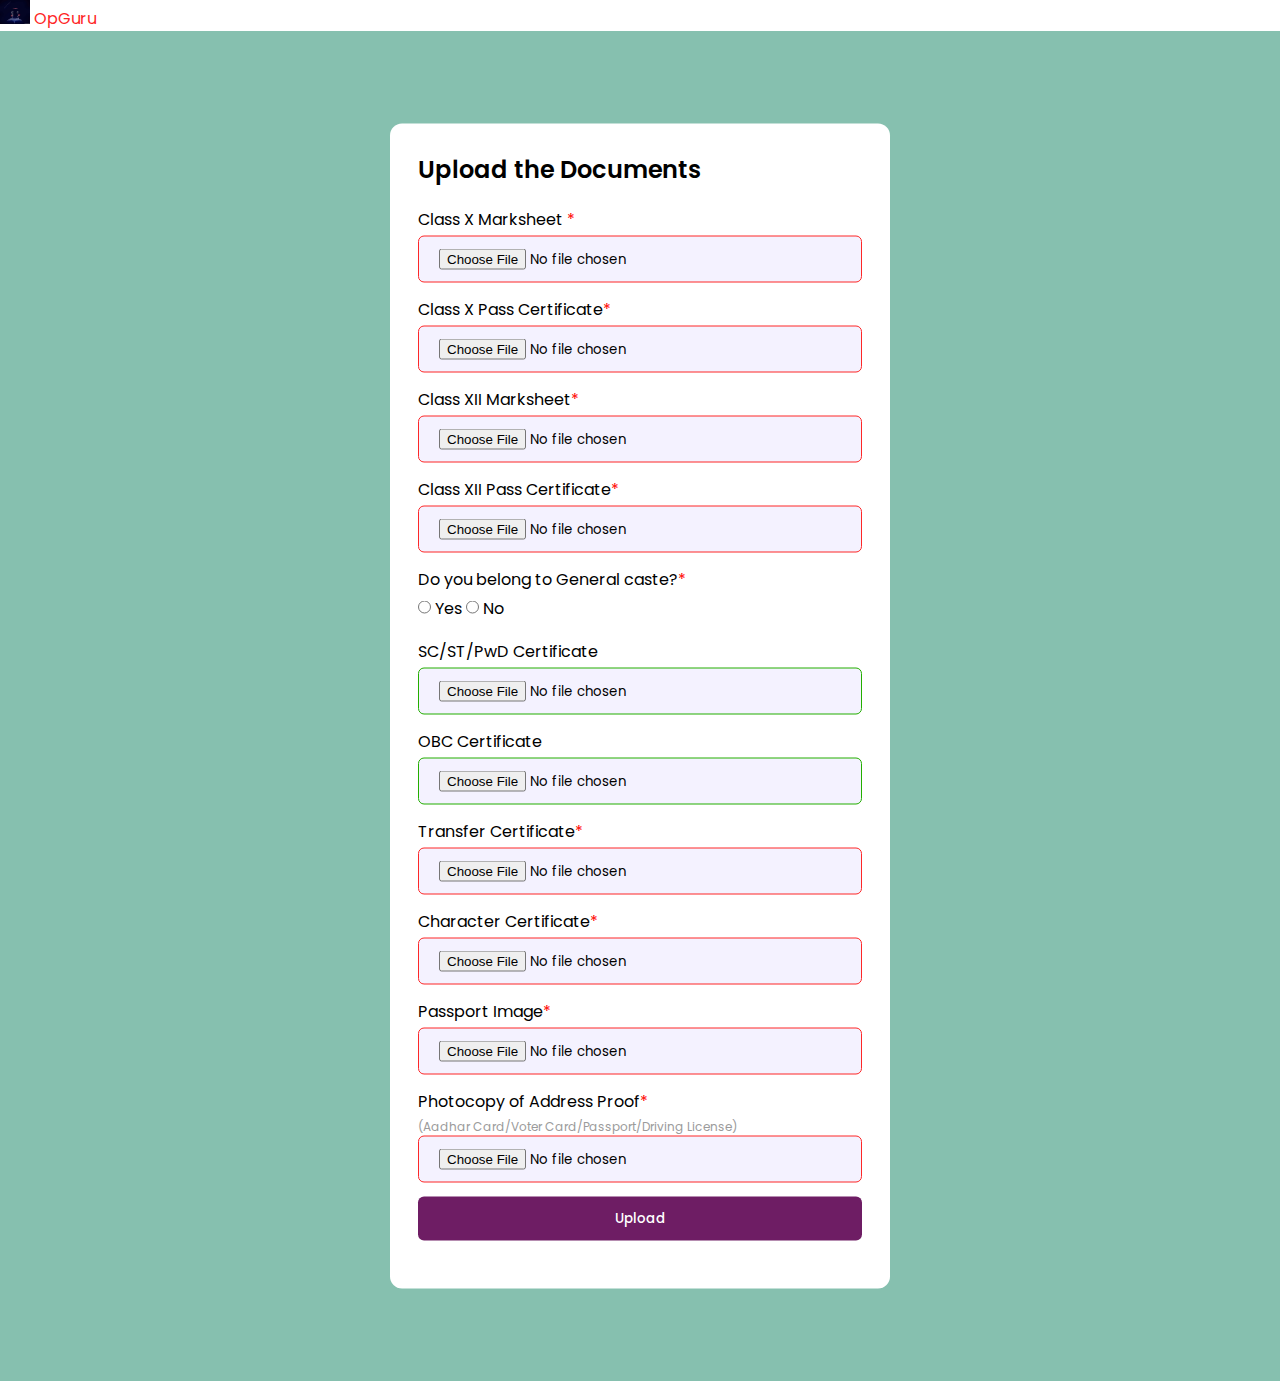
==== documents.html @ eaef8a4b "edit" ====
<!DOCTYPE html>
<html lang="en">
  <head>
    <meta charset="UTF-8" />
    <meta http-equiv="X-UA-Compatible" content="IE=edge" />
    <meta name="viewport" content="width=device-width, initial-scale=1.0" />
    <!--Bootstrap-->
    <link
      href="https://cdn.jsdelivr.net/npm/bootstrap@5.1.3/dist/css/bootstrap.min.css"
      rel="stylesheet"
      integrity="sha384-1BmE4kWBq78iYhFldvKuhfTAU6auU8tT94WrHftjDbrCEXSU1oBoqyl2QvZ6jIW3"
      crossorigin="anonymous"
    />
    <!-- box icons -->
    <link
      href="https://unpkg.com/boxicons@2.1.2/css/boxicons.min.css"
      rel="stylesheet"
    />
    <link rel="stylesheet" href="index.css" />
    <link rel="stylesheet" href="documents.css" />
    <title>Documents Required</title>
  </head>
  <body>
    <!--Navbar-->
    <nav class="navbar navbar-light fixed-top bg-light">
      <div class="container-fluid">
        <a class="navbar-brand" href="#">
          <img
            src="./back.jpg"
            alt=""
            width="30"
            height="24"
            class="d-inline-block align-text-top"
          />
          OpGuru
        </a>
      </div>
    </nav>

    <div class="body1">
      <div class="container">
        <form action="#" class="active">
          <h2 class="title">Upload the Documents</h2>
          <div class="form-group">
            <label for="email"
              >Class X Marksheet <span id="required">*</span></label
            >
            <div class="input-group">
              <input type="file" id="X_marksheet" required />
            </div>
          </div>
          <div class="form-group">
            <label for="password"
              >Class X Pass Certificate<span id="required">*</span></label
            >
            <div class="input-group">
              <input type="file" id="X_certificate" required />
            </div>
          </div>
          <div class="form-group">
            <label for="password"
              >Class XII Marksheet<span id="required">*</span></label
            >
            <div class="input-group">
              <input type="file" id="XII_marksheet" required />
            </div>
          </div>
          <div class="form-group">
            <label for="password"
              >Class XII Pass Certificate<span id="required">*</span></label
            >
            <div class="input-group">
              <input type="file" id="XII_certificate" required />
            </div>
          </div>
          <div class="form-group">
            <label for="email"
              >Do you belong to General caste?<span id="required"
                >*</span
              ></label
            >

            <div>
              <input type="radio" id="yes" name="caste" value="yes" />
              <label for="yes">Yes</label>
              <input type="radio" id="no" name="caste" value="no" />
              <label for="no">No</label>
            </div>
          </div>
          <div class="form-group">
            <label for="email">SC/ST/PwD Certificate</label>
            <div class="input-group">
              <input type="file" id="SC" />
            </div>
          </div>
          <div class="form-group">
            <label for="email">OBC Certificate</label>
            <div class="input-group">
              <input type="file" id="OBC" />
            </div>
          </div>
          <div class="form-group">
            <label for="email"
              >Transfer Certificate<span id="required">*</span></label
            >
            <div class="input-group">
              <input type="file" id="transfer" required />
            </div>
          </div>
          <div class="form-group">
            <label for="email"
              >Character Certificate<span id="required">*</span></label
            >
            <div class="input-group">
              <input type="file" id="character" required />
            </div>
          </div>
          <div class="form-group">
            <label for="email"
              >Passport Image<span id="required">*</span></label
            >
            <div class="input-group">
              <input type="file" id="image" required />
            </div>
          </div>
          <div class="form-group">
            <label for="email"
              >Photocopy of Address Proof<span id="required">*</span></label
            >
            <p class="help-text">
              (Aadhar Card/Voter Card/Passport/Driving License)
            </p>
            <div class="input-group">
              <input type="file" id="address" required />
            </div>
          </div>
          <button type="submit" id="button" class="btn-submit">Upload</button>
        </form>
      </div>
    </div>

    <script src="docs.js"></script>
    <script
      src="https://cdn.jsdelivr.net/npm/bootstrap@5.1.3/dist/js/bootstrap.bundle.min.js"
      integrity="sha384-ka7Sk0Gln4gmtz2MlQnikT1wXgYsOg+OMhuP+IlRH9sENBO0LRn5q+8nbTov4+1p"
      crossorigin="anonymous"
    ></script>
  </body>
</html>
---- index.css ----
@import url("https://fonts.googleapis.com/css2?family=Poppins:wght@300;400;500;600;700&display=swap");

* {
  margin: 0;
  padding: 0;
  box-sizing: border-box;
  font-family: "Poppins", sans-serif;
}

:root {
  --grey: #f4f2ff;
  --dark-grey: #b7b7b7;

  --green: #23ae00;
  --light-green: #bdffac;

  --red: #fe2727;
  --one-red:rgb(228, 142, 142);

  --light-red: #ffd2d2;

  --blue: #277ffe;
  --light-blue: #b6c6ff;
  --dark-blue: #1368e3;

  --bs: #aecfff;
  --text: #9b9b9b;
}

a {
  color: var(--one-red);
  transition: all 0.3s ease;
  text-decoration: none;
}
a:hover {
  color: var(--red);
}

.body1 {
  background-color: var(--one-red);
  display: flex;
  justify-content: center;
  align-items: center;
  min-height: 100vh;
  padding: 0 16px;
}

.container {
  max-width: 500px;
  width: 100%;
  position: relative;
}

form {
  width: 100%;
  padding: 28px;
  border-radius: 12px;
  background-color: #fff;
  position: absolute;
  top: 50%;
  transform: translateY(-50%) scale(0.8);
  opacity: 0;
  z-index: 100;
  transition: all 0.3s ease;
}
form.active {
  transform: translateY(-50%);
  opacity: 1;
  z-index: 200;
  transition-delay: 0.3s;
}
.title {
  font-size: 24px;
  font-weight: 600;
  margin-bottom: 20px;
}
.form-group {
  margin-bottom: 14px;
}
.form-group label {
  display: inline-block;
  margin-bottom: 4px;
}
.input-group {
  width: 100%;
  position: relative;
}
.input-group input {
  padding: 12px 40px 12px 20px;
  outline: none;
  border-radius: 6px;
  border: 1px solid var(--dark-grey);
  width: 100%;
  transition: all 0.3s ease;
}
/* Validation*/

.input-group input:focus,
.input-group input:not(:placeholder-shown) {
  border-color: var(--blue);
  background: var(--grey);
}

.input-group input:focus + i,
.input-group input:not(:placeholder-shown) + i {
  color: var(--blue);
}

.input-group input:focus:valid {
  box-shadow: 0 0 0 4px var(--light-green);
}
.input-group input:valid:not(:placeholder-shown) {
  border-color: var(--green);
}
.input-group input:valid:not(:placeholder-shown) + i {
  color: var(--green);
}
.input-group input:invalid:not(:placeholder-shown) {
  border-color: var(--red);
}
.input-group input:invalid:not(:placeholder-shown) + i {
  color: var(--red);
}
.input-group input:focus:invalid {
  box-shadow: 0 0 0 4px var(--light-red);
}
.input-group input:focus,
.input-group input:focus:valid:placeholder-shown {
  box-shadow: 0 0 0 4px var(--bs);
}
/* Validation*/

.input-group i {
  position: absolute;
  top: 50%;
  transform: translateY(-50%);
  right: 20px;
  color: var(--text);
  pointer-events: none;
  transition: all 0.3s ease;
}
.form-group .help-text {
  font-size: 12px;
  color: var(--text);
}

.btn-submit {
  padding: 12px 0;
  display: block;
  width: 100%;
  color: #fff;
  border-radius: 6px;
  cursor: pointer;
  transition: all 0.3s ease;
  border: none;
  font-weight: 500;
  background-color: var(--red);
  margin-bottom: 20px;
}

.btn-submit:hover {
  background: rgb(151, 15, 15);
}
---- documents.css ----
.body1 {
  background-color: rgb(134, 192, 175);
  display: flex;
  justify-content: center;
  align-items: center;
  min-height: 150vh;
  padding: 0 16px;
}

#required {
  color: red;
}
.btn-submit {
  padding: 12px 0;
  display: block;
  width: 100%;
  color: #fff;
  border-radius: 6px;
  cursor: pointer;
  transition: all 0.3s ease;
  border: none;
  font-weight: 500;
  background-color: rgb(110, 29, 100);
  margin-bottom: 20px;
}

.btn-submit:hover {
  background:  rgb(146, 48, 135);;
}
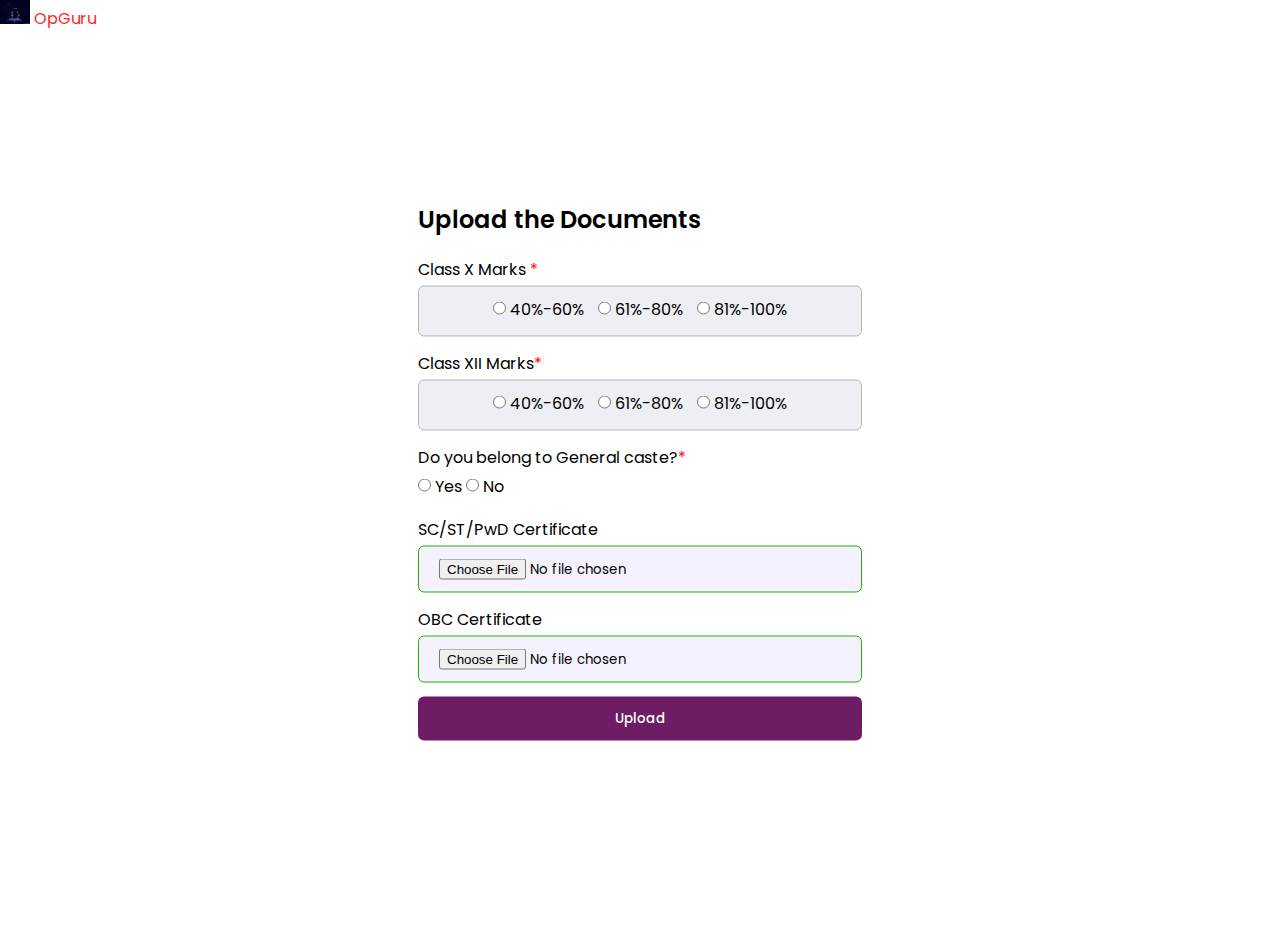
==== commit c5180f58: "editted" ====
--- a/documents.html
+++ b/documents.html
@@ -43,36 +43,38 @@
           <h2 class="title">Upload the Documents</h2>
           <div class="form-group">
             <label for="email"
-              >Class X Marksheet <span id="required">*</span></label
+              >Class X Marks <span id="required">*</span></label
             >
-            <div class="input-group">
-              <input type="file" id="X_marksheet" required />
+            <div class="range">
+              <input type="radio" id="50" name="X_range" value="50" required />
+              <label style="padding-right: 10px" for="50">40%-60%</label>
+              <input type="radio" id="60" name="X_range" value="60" />
+              <label style="padding-right: 10px" for="60">61%-80%</label>
+              <input type="radio" id="60" name="X_range" value="60" />
+              <label for="60">81%-100%</label>
             </div>
           </div>
+
           <div class="form-group">
             <label for="password"
-              >Class X Pass Certificate<span id="required">*</span></label
+              >Class XII Marks<span id="required">*</span></label
             >
-            <div class="input-group">
-              <input type="file" id="X_certificate" required />
+            <div class="range">
+              <input
+                type="radio"
+                id="50"
+                name="XII_range"
+                value="50"
+                required
+              />
+              <label style="padding-right: 10px" for="50">40%-60%</label>
+              <input type="radio" id="60" name="XII_range" value="60" />
+              <label style="padding-right: 10px" for="60">61%-80%</label>
+              <input type="radio" id="60" name="XII_range" value="60" />
+              <label for="60">81%-100%</label>
             </div>
           </div>
-          <div class="form-group">
-            <label for="password"
-              >Class XII Marksheet<span id="required">*</span></label
-            >
-            <div class="input-group">
-              <input type="file" id="XII_marksheet" required />
-            </div>
-          </div>
-          <div class="form-group">
-            <label for="password"
-              >Class XII Pass Certificate<span id="required">*</span></label
-            >
-            <div class="input-group">
-              <input type="file" id="XII_certificate" required />
-            </div>
-          </div>
+
           <div class="form-group">
             <label for="email"
               >Do you belong to General caste?<span id="required"
@@ -81,12 +83,13 @@
             >
 
             <div>
-              <input type="radio" id="yes" name="caste" value="yes" />
+              <input type="radio" id="yes" name="caste" value="yes" required />
               <label for="yes">Yes</label>
               <input type="radio" id="no" name="caste" value="no" />
               <label for="no">No</label>
             </div>
           </div>
+
           <div class="form-group">
             <label for="email">SC/ST/PwD Certificate</label>
             <div class="input-group">
@@ -99,41 +102,7 @@
               <input type="file" id="OBC" />
             </div>
           </div>
-          <div class="form-group">
-            <label for="email"
-              >Transfer Certificate<span id="required">*</span></label
-            >
-            <div class="input-group">
-              <input type="file" id="transfer" required />
-            </div>
-          </div>
-          <div class="form-group">
-            <label for="email"
-              >Character Certificate<span id="required">*</span></label
-            >
-            <div class="input-group">
-              <input type="file" id="character" required />
-            </div>
-          </div>
-          <div class="form-group">
-            <label for="email"
-              >Passport Image<span id="required">*</span></label
-            >
-            <div class="input-group">
-              <input type="file" id="image" required />
-            </div>
-          </div>
-          <div class="form-group">
-            <label for="email"
-              >Photocopy of Address Proof<span id="required">*</span></label
-            >
-            <p class="help-text">
-              (Aadhar Card/Voter Card/Passport/Driving License)
-            </p>
-            <div class="input-group">
-              <input type="file" id="address" required />
-            </div>
-          </div>
+
           <button type="submit" id="button" class="btn-submit">Upload</button>
         </form>
       </div>
--- a/index.css
+++ b/index.css
@@ -15,7 +15,7 @@
   --light-green: #bdffac;
 
   --red: #fe2727;
-  --one-red:rgb(228, 142, 142);
+  --one-red: rgb(228, 142, 142);
 
   --light-red: #ffd2d2;
 
@@ -37,7 +37,8 @@
 }
 
 .body1 {
-  background-color: var(--one-red);
+  /* background-color: var(--one-red); */
+  background-image: url("https://wallpaperaccess.com/full/4893706.jpg");
   display: flex;
   justify-content: center;
   align-items: center;
@@ -48,6 +49,9 @@
 .container {
   max-width: 500px;
   width: 100%;
+  display: flex;
+  justify-content: center;
+  align-items: center;
   position: relative;
 }
 
--- a/documents.css
+++ b/documents.css
@@ -1,9 +1,9 @@
 .body1 {
-  background-color: rgb(134, 192, 175);
+  background-image: url("https://wallpaperaccess.com/full/4893706.jpg");
   display: flex;
   justify-content: center;
   align-items: center;
-  min-height: 150vh;
+  min-height: 100vh;
   padding: 0 16px;
 }
 
@@ -25,6 +25,25 @@
 }
 
 .btn-submit:hover {
-  background:  rgb(146, 48, 135);;
+  background: rgb(146, 48, 135);
 }
 
+#dropdown{
+  position: relative;
+}
+.dropdown-menu{
+  position: absolute;
+}
+
+.range{
+  outline: none;
+  border-radius: 6px;
+  border: 1px solid var(--dark-grey);
+  background-color: rgb(238, 238, 245);
+  width: 100%;
+  transition: all 0.3s ease;
+  padding: 10px;
+
+
+  text-align: center;
+}